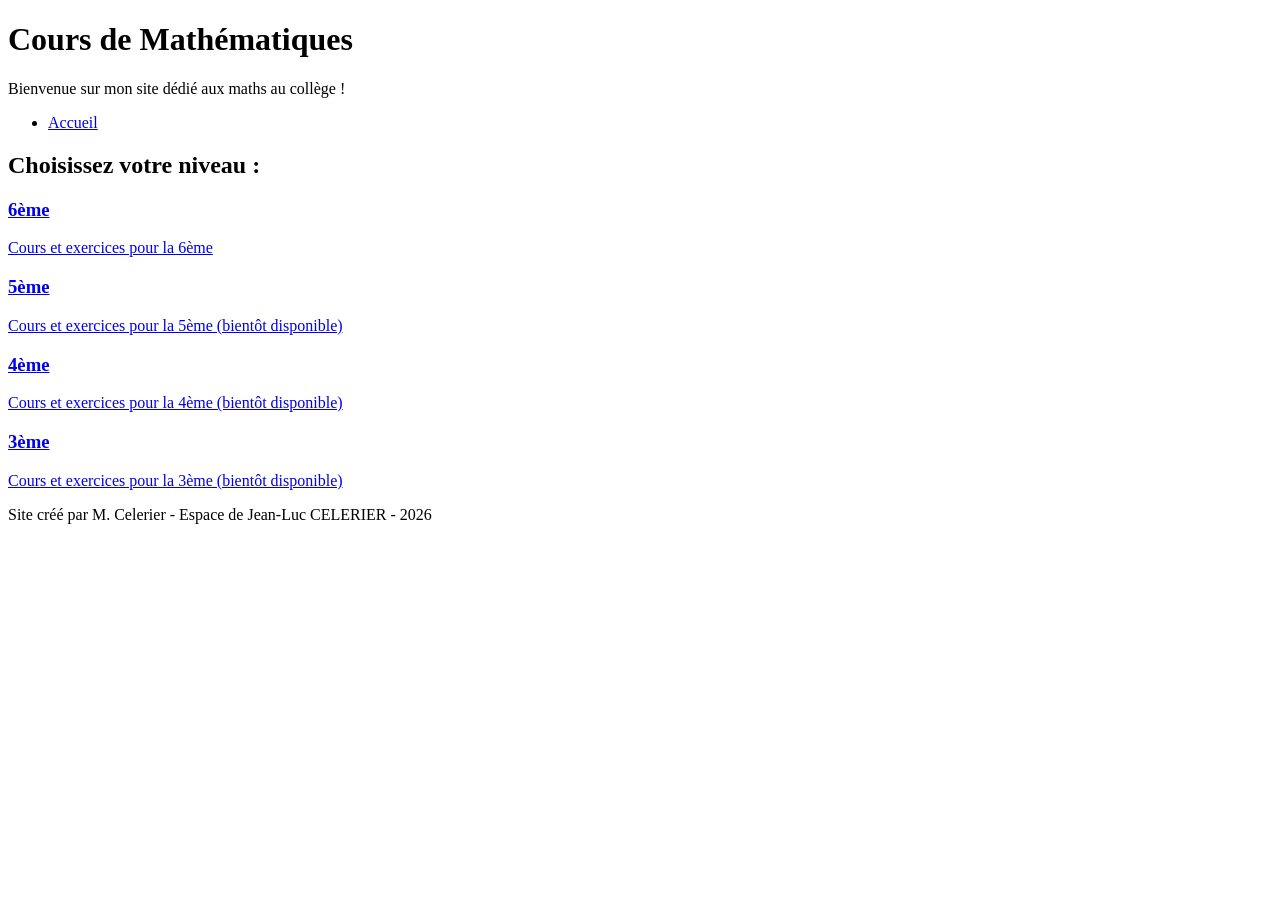
==== index.html @ 9a588a02 "Add files via upload" ====
<!DOCTYPE html>
<html lang="fr">
<head>
    <meta charset="UTF-8">
    <meta name="viewport" content="width=device-width, initial-scale=1.0">
    <title>Cours de Mathématiques - M. Celerier</title>
    <link rel="stylesheet" href="style.css">
</head>
<body>
    <header>
        <h1>Cours de Mathématiques</h1>
        <p>Bienvenue sur mon site dédié aux maths au collège !</p>
    </header>

    <nav>
        <ul>
            <li><a href="index.html">Accueil</a></li>
        </ul>
    </nav>

    <main>
        <section class="niveaux">
            <h2>Choisissez votre niveau :</h2>
            <div class="niveau-carte">
                <a href="6e/index.html" class="niveau-lien">
                    <h3>6ème</h3>
                    <p>Cours et exercices pour la 6ème</p>
                </a>
            </div>
            <div class="niveau-carte">
                <a href="#" class="niveau-lien">
                    <h3>5ème</h3>
                    <p>Cours et exercices pour la 5ème (bientôt disponible)</p>
                </a>
            </div>
            <div class="niveau-carte">
                <a href="#" class="niveau-lien">
                    <h3>4ème</h3>
                    <p>Cours et exercices pour la 4ème (bientôt disponible)</p>
                </a>
            </div>
            <div class="niveau-carte">
                <a href="#" class="niveau-lien">
                    <h3>3ème</h3>
                    <p>Cours et exercices pour la 3ème (bientôt disponible)</p>
                </a>
            </div>
        </section>
    </main>

    <footer>
        <p>Site créé par M. Celerier - Espace de Jean-Luc CELERIER - 2026</p>
    </footer>
</body>
</html>
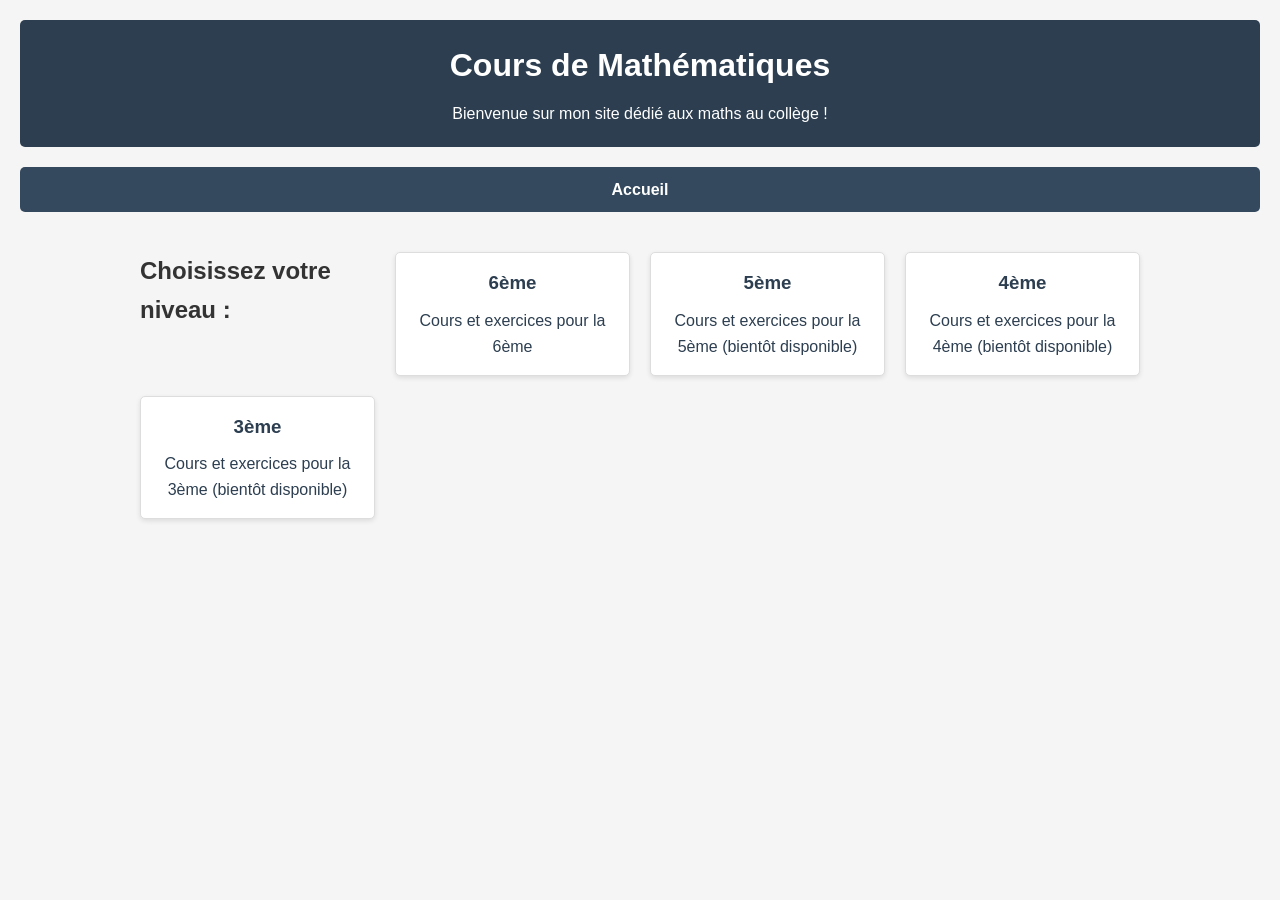
==== commit 7a4ab449: "Clean up index.html and fix footer content Removed content from the footer and ensured proper HTML s" ====
--- a/index.html
+++ b/index.html
@@ -49,7 +49,7 @@
     </main>
 
     <footer>
-        <p>Site créé par M. Celerier - Espace de Jean-Luc CELERIER - 2026</p>
+        <p></p>
     </footer>
 </body>
-</html>+</html>
--- a/style.css
+++ b/style.css
@@ -0,0 +1,167 @@
+/* Réinitialisation des marges et padding */
+body, h1, h2, h3, p, ul, li {
+    margin: 0;
+    padding: 0;
+}
+
+body {
+    font-family: 'Arial', sans-serif;
+    line-height: 1.6;
+    color: #333;
+    background-color: #f5f5f5;
+    padding: 20px;
+}
+
+header {
+    background-color: #2c3e50;
+    color: white;
+    padding: 20px;
+    text-align: center;
+    border-radius: 5px;
+    margin-bottom: 20px;
+}
+
+header h1 {
+    font-size: 2em;
+    margin-bottom: 10px;
+}
+
+nav {
+    background-color: #34495e;
+    padding: 10px;
+    border-radius: 5px;
+    margin-bottom: 20px;
+}
+
+nav ul {
+    list-style-type: none;
+    display: flex;
+    justify-content: center;
+    gap: 20px;
+}
+
+nav ul li a {
+    color: white;
+    text-decoration: none;
+    font-weight: bold;
+}
+
+nav ul li a:hover {
+    text-decoration: underline;
+}
+
+main {
+    max-width: 1000px;
+    margin: 0 auto;
+    padding: 20px;
+}
+
+/* Style pour les cartes de niveaux */
+.niveaux {
+    display: grid;
+    grid-template-columns: repeat(auto-fit, minmax(200px, 1fr));
+    gap: 20px;
+    margin-bottom: 30px;
+}
+
+.niveau-carte {
+    background-color: white;
+    border: 1px solid #ddd;
+    border-radius: 5px;
+    padding: 15px;
+    text-align: center;
+    box-shadow: 0 2px 5px rgba(0, 0, 0, 0.1);
+    transition: transform 0.3s;
+}
+
+.niveau-carte:hover {
+    transform: translateY(-5px);
+}
+
+.niveau-lien {
+    text-decoration: none;
+    color: #2c3e50;
+    display: block;
+}
+
+.niveau-lien h3 {
+    margin-bottom: 10px;
+    color: #2c3e50;
+}
+
+/* Style pour les chapitres */
+.chapitres {
+    display: grid;
+    grid-template-columns: repeat(auto-fit, minmax(200px, 1fr));
+    gap: 20px;
+    margin-bottom: 30px;
+}
+
+.chapitre-carte {
+    background-color: white;
+    border: 1px solid #ddd;
+    border-radius: 5px;
+    padding: 15px;
+    text-align: center;
+    box-shadow: 0 2px 5px rgba(0, 0, 0, 0.1);
+    transition: transform 0.3s;
+}
+
+.chapitre-carte:hover {
+    transform: translateY(-5px);
+}
+
+.chapitre-lien {
+    text-decoration: none;
+    color: #2c3e50;
+    display: block;
+}
+
+.chapitre-lien h3 {
+    margin-bottom: 10px;
+    color: #2c3e50;
+}
+
+/* Style pour les ressources */
+.ressources {
+    display: grid;
+    grid-template-columns: repeat(auto-fit, minmax(300px, 1fr));
+    gap: 20px;
+    margin-bottom: 30px;
+}
+
+.ressource-carte {
+    background-color: white;
+    border: 1px solid #ddd;
+    border-radius: 5px;
+    padding: 20px;
+    box-shadow: 0 2px 5px rgba(0, 0, 0, 0.1);
+}
+
+.ressource-carte h3 {
+    color: #2c3e50;
+    margin-bottom: 10px;
+}
+
+/* Style pour les boutons de téléchargement */
+.bouton-telechargement {
+    display: inline-block;
+    background-color: #2c3e50;
+    color: white;
+    padding: 10px 15px;
+    border-radius: 5px;
+    text-decoration: none;
+    font-weight: bold;
+    margin-top: 10px;
+}
+
+.bouton-telechargement:hover {
+    background-color: #34495e;
+}
+
+footer {
+    text-align: center;
+    margin-top: 30px;
+    color: #666;
+    font-size: 0.9em;
+}
